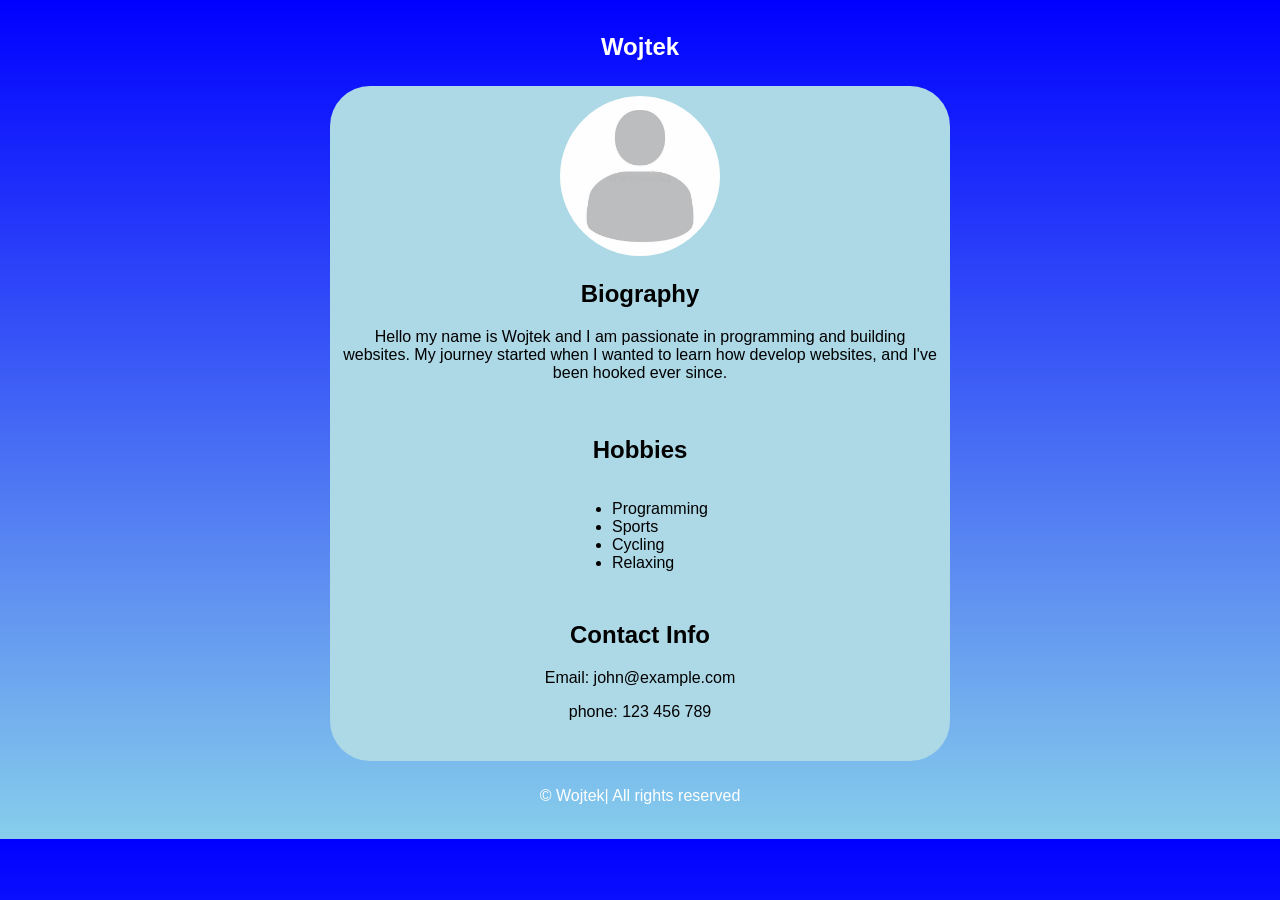
==== index.html @ b8719f5a "update" ====
<!DOCTYPE html>
<html lang="pl">
<head>
    <meta charset="UTF-8">
    <title>Personal Profile Page</title>

    <link rel="stylesheet" href="style.css">
</head>
<body>

    <header>
        <h2>Wojtek</h2>
    </header>    
    
    <section id="biography">
        <img src="pfp.jpg" alt="Profile Picture">
        <h1>Biography</h1>
        <p>Hello my name is Wojtek and I am passionate in programming and building websites. My journey started when I wanted to learn how develop websites, and I've been hooked ever since.</p>
    </section>

    <section id="hobbies">
        <h1>Hobbies</h1>
        <ul>
            <li>Programming</li>
            <li>Sports</li>
            <li>Cycling</li>
            <li>Relaxing</li>
        </ul>
    </section>

    <section id="info">
        <h1>Contact Info</h1>
        <p>Email: john@example.com</p>
        <p>phone: 123 456 789</p>
    </section>

    <footer>
        <p>&copy; Wojtek| All rights reserved</p>
    </footer>
    
</body>
</html>
---- style.css ----
* {
    font-family: Arial;
}
body {
    display: flex;
    flex-direction: column;
    justify-content: center;
    align-items: center;
}

#hobbies {
    width: 600px;
    background-color: lightblue;
    height: 165px;
    padding: 10px;
    display: flex;
    flex-direction: column;
    align-items: center;
}

header, section, footer {
  margin-bottom: 0;
  margin-top: 0;
}

body {
    background: linear-gradient(to bottom, blue, skyblue);
}

header {
    color: white;
    width: 100%;
    text-align: center;
    padding: 5px;
}

#biography {
    border-top-left-radius: 40px;
    border-top-right-radius: 40px;
    text-align: center;
    background-color: lightblue;
    height: 300px;
    width: 600px;
    padding: 10px;
}

#info {
    text-align: center;
    height: 150px;
    width: 600px;
    background-color: lightblue;
    padding: 10px;
    border-bottom-left-radius: 40px;
    border-bottom-right-radius: 40px;
}

footer {
    width: 100%;
    color: white;
    padding: 10px;
    text-align: center;
}

img {
    width: 160px;
    height: 160px;
    border-radius: 100%;
}
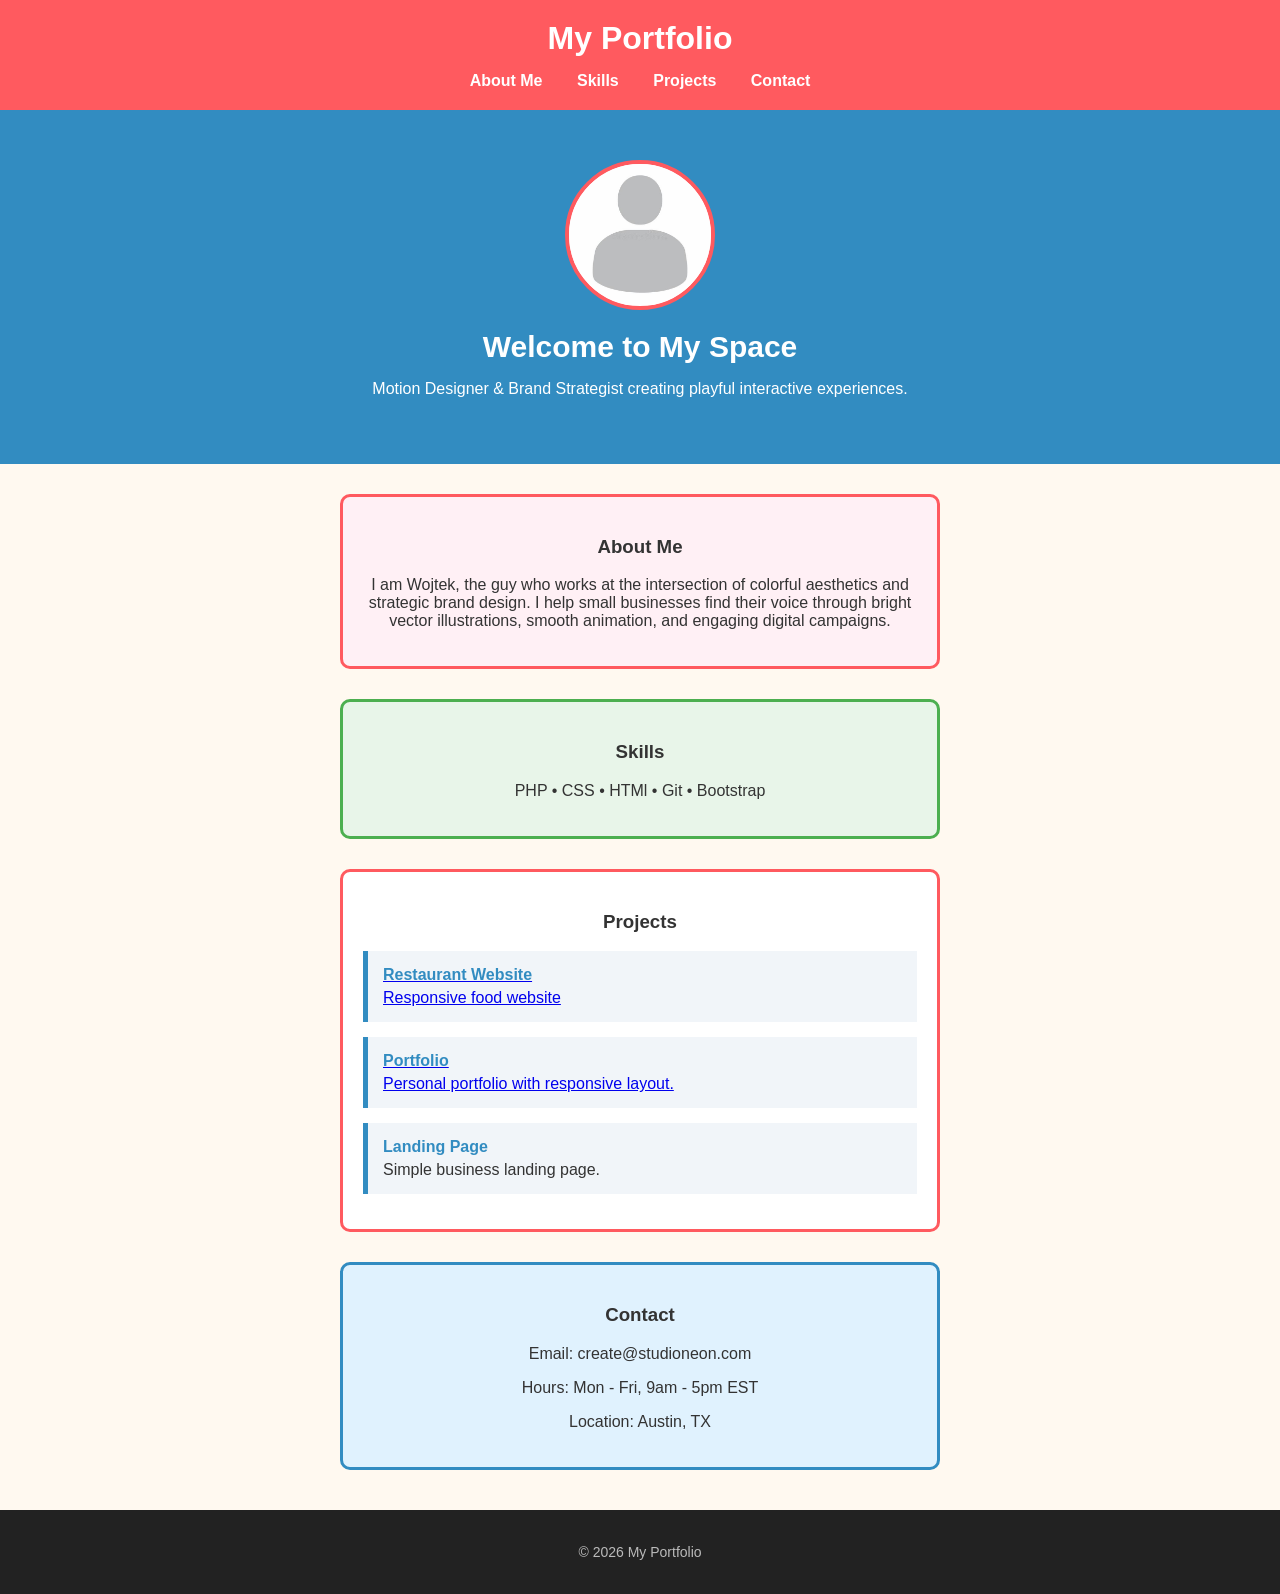
==== commit 88fa4f49: "update" ====
--- a/index.html
+++ b/index.html
@@ -1,42 +1,197 @@
 <!DOCTYPE html>
-<html lang="pl">
+<html lang="en">
 <head>
     <meta charset="UTF-8">
-    <title>Personal Profile Page</title>
+    <meta name="viewport" content="width=device-width, initial-scale=1.0">
+    <title>My Creative Space</title>
+    <style>
+        * {
+            box-sizing: border-box;
+        }
 
-    <link rel="stylesheet" href="style.css">
+        body {
+            background-color: #fff9f0;
+            color: #333333;
+            font-family: sans-serif;
+            margin: 0;
+            padding: 0;
+            text-align: center;
+        }
+
+        header {
+            background-color: #ff5a5f;
+            padding: 20px;
+        }
+
+        header h1 {
+            color: white;
+            margin: 0;
+        }
+
+        nav {
+            margin-top: 15px;
+        }
+
+        nav a {
+            color: white;
+            margin: 0 15px;
+            text-decoration: none;
+            font-weight: bold;
+        }
+
+        .hero {
+            background-color: #328cc1;
+            color: white;
+            padding: 50px 20px;
+        }
+
+        .profile-image {
+            width: 150px;
+            height: 150px;
+            background-color: #ffffff;
+            border: 4px solid #ff5a5f;
+            border-radius: 50%;
+            margin: 0 auto 20px auto;
+            display: flex;
+            align-items: center;
+            justify-content: center;
+            overflow: hidden;
+        }
+
+        .profile-image img {
+            width: 100%;
+            height: 100%;
+            object-fit: cover;
+        }
+
+        .placeholder-text {
+            color: #333333;
+            font-size: 14px;
+            font-weight: bold;
+        }
+
+        .hero h2 {
+            font-size: 30px;
+            margin: 0 0 10px 0;
+        }
+
+        .content-box {
+            background-color: white;
+            border: 3px solid #ff5a5f;
+            border-radius: 10px;
+            margin: 30px auto;
+            max-width: 600px;
+            padding: 20px;
+        }
+
+        .about-box {
+            background-color: #fff0f5;
+            border-color: #ff5a5f;
+        }
+
+        .skills-box {
+            background-color: #e8f5e9;
+            border-color: #4caf50;
+        }
+
+        .project-item {
+            background-color: #f1f5f9;
+            border-left: 5px solid #328cc1;
+            margin-bottom: 15px;
+            padding: 15px;
+            text-align: left;
+        }
+
+        .project-item h4 {
+            margin: 0 0 5px 0;
+            color: #328cc1;
+        }
+
+        .project-item p {
+            margin: 0;
+        }
+
+        .contact-box {
+            background-color: #e0f2fe;
+            border-color: #328cc1;
+        }
+
+        footer {
+            background-color: #222222;
+            color: #bbbbbb;
+            padding: 20px;
+            margin-top: 40px;
+            font-size: 14px;
+        }
+    </style>
 </head>
 <body>
 
     <header>
-        <h2>Wojtek</h2>
-    </header>    
-    
-    <section id="biography">
-        <img src="pfp.jpg" alt="Profile Picture">
-        <h1>Biography</h1>
-        <p>Hello my name is Wojtek and I am passionate in programming and building websites. My journey started when I wanted to learn how develop websites, and I've been hooked ever since.</p>
-    </section>
+        <h1>My Portfolio</h1>
+        <nav>
+            <a href="#about">About Me</a>
+            <a href="#skills">Skills</a>
+            <a href="#projects">Projects</a>
+            <a href="#contact">Contact</a>
+        </nav>
+    </header>
 
-    <section id="hobbies">
-        <h1>Hobbies</h1>
-        <ul>
-            <li>Programming</li>
-            <li>Sports</li>
-            <li>Cycling</li>
-            <li>Relaxing</li>
-        </ul>
-    </section>
+    <div class="hero">
+        <div class="profile-image">
+            <span class="placeholder-text">
+                <img src="pfp.jpg" alt="Profile Picture">
+            </span>
+        </div>
+        <h2>Welcome to My Space</h2>
+        <p>Motion Designer & Brand Strategist creating playful interactive experiences.</p>
+    </div>
 
-    <section id="info">
-        <h1>Contact Info</h1>
-        <p>Email: john@example.com</p>
-        <p>phone: 123 456 789</p>
-    </section>
+    <div id="about" class="content-box about-box">
+        <h3>About Me</h3>
+        <p>I am Wojtek, the guy who works at the intersection of colorful aesthetics and strategic brand design. I help small businesses find their voice through bright vector illustrations, smooth animation, and engaging digital campaigns.</p>
+    </div>
+
+    <div id="skills" class="content-box skills-box">
+        <h3>Skills</h3>
+        <p>PHP &bull; CSS &bull; HTMl &bull; Git &bull; Bootstrap</p>
+    </div>
+
+    <div id="projects" class="content-box">
+        <h3>Projects</h3>
+        
+        <a href="restaurant/index.html">
+            <div class="project-item">
+                <h4>Restaurant Website</h4>
+                <p>Responsive food website</p>
+            </div>
+        </a>
+        
+
+        <a href="profile page/index.html">
+            <div class="project-item">
+                <h4>Portfolio</h4>
+                <p>Personal portfolio with responsive layout.</p>
+            </div>
+        </a>
+        
+
+        <div class="project-item">
+            <h4>Landing Page</h4>
+            <p>Simple business landing page.</p>
+        </div>
+    </div>
+
+    <div id="contact" class="content-box contact-box">
+        <h3>Contact</h3>
+        <p>Email: create@studioneon.com</p>
+        <p>Hours: Mon - Fri, 9am - 5pm EST</p>
+        <p>Location: Austin, TX</p>
+    </div>
 
     <footer>
-        <p>&copy; Wojtek| All rights reserved</p>
+        <p>&copy; 2026 My Portfolio</p>
     </footer>
-    
+
 </body>
 </html>
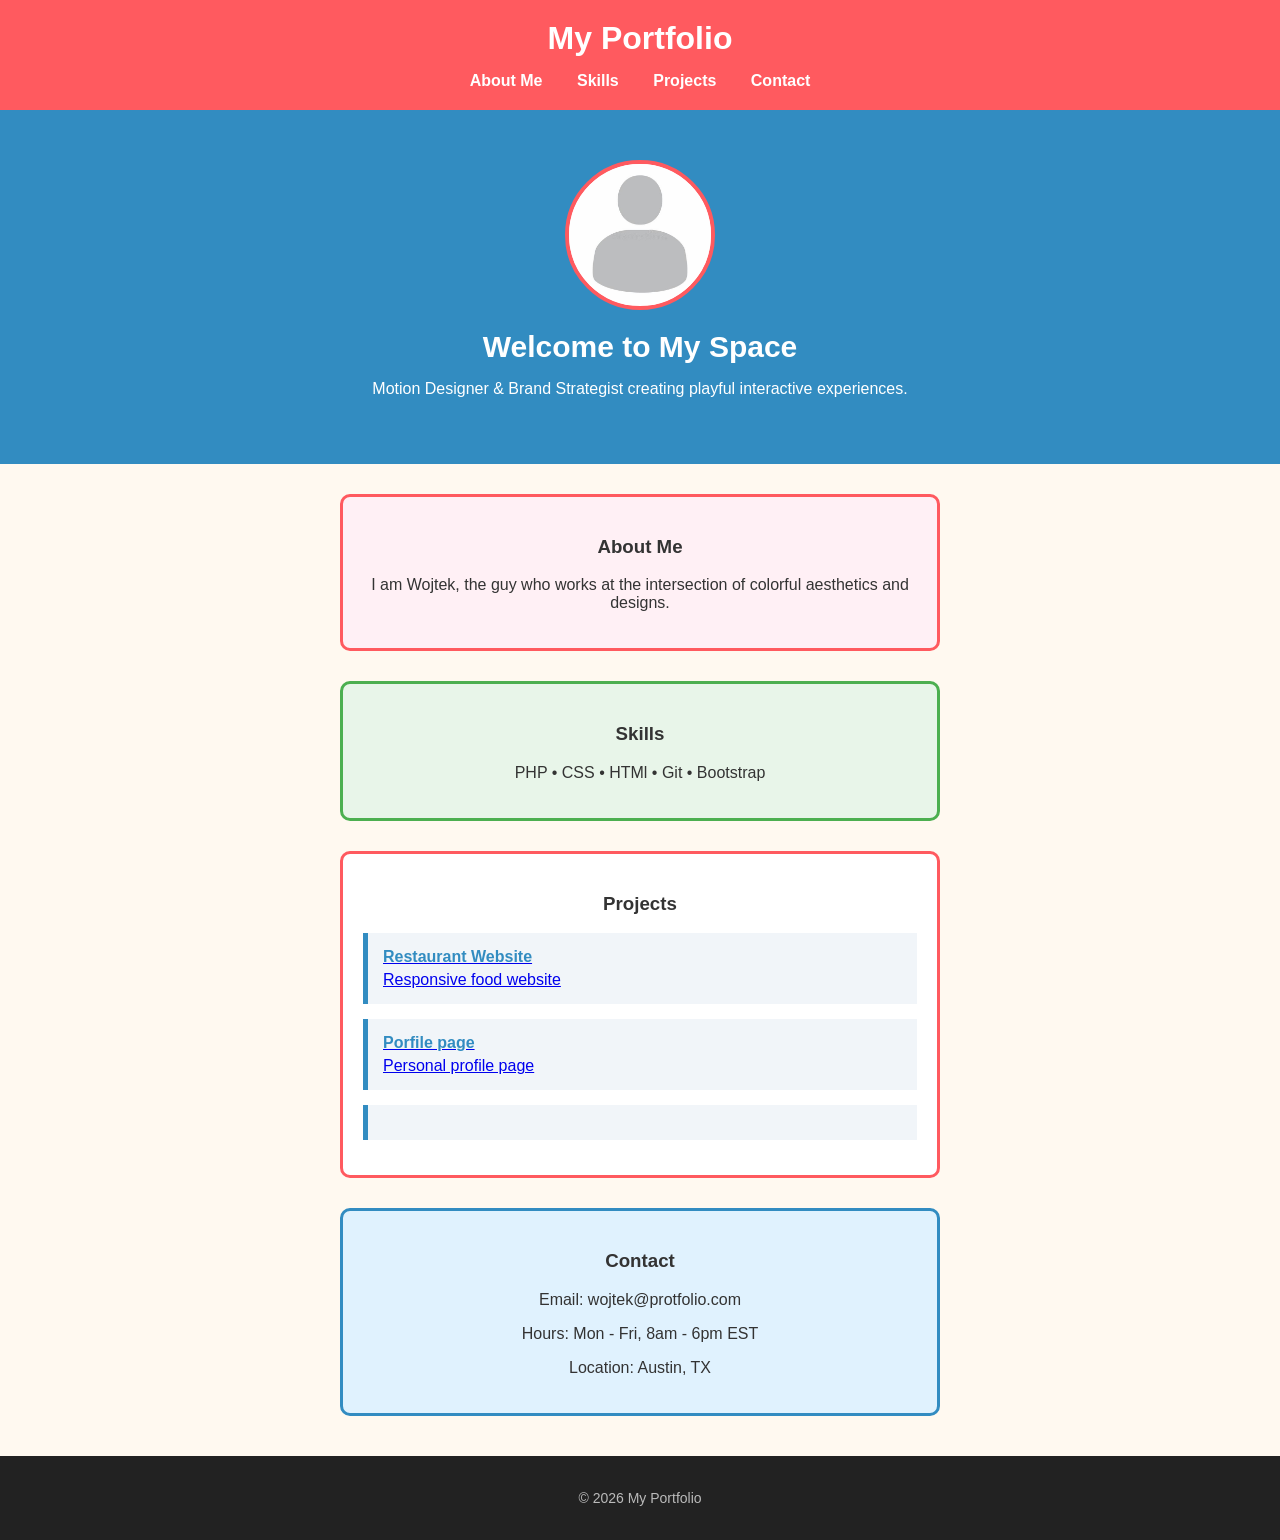
==== commit bf07d5ae: "update" ====
--- a/index.html
+++ b/index.html
@@ -149,7 +149,7 @@
 
     <div id="about" class="content-box about-box">
         <h3>About Me</h3>
-        <p>I am Wojtek, the guy who works at the intersection of colorful aesthetics and strategic brand design. I help small businesses find their voice through bright vector illustrations, smooth animation, and engaging digital campaigns.</p>
+        <p>I am Wojtek, the guy who works at the intersection of colorful aesthetics and designs.</p>
     </div>
 
     <div id="skills" class="content-box skills-box">
@@ -170,22 +170,22 @@
 
         <a href="profile page/index.html">
             <div class="project-item">
-                <h4>Portfolio</h4>
-                <p>Personal portfolio with responsive layout.</p>
+                <h4>Porfile page</h4>
+                <p>Personal profile page</p>
             </div>
         </a>
         
 
         <div class="project-item">
-            <h4>Landing Page</h4>
-            <p>Simple business landing page.</p>
+            <h4></h4>
+            <p></p>
         </div>
     </div>
 
     <div id="contact" class="content-box contact-box">
         <h3>Contact</h3>
-        <p>Email: create@studioneon.com</p>
-        <p>Hours: Mon - Fri, 9am - 5pm EST</p>
+        <p>Email: wojtek@protfolio.com</p>
+        <p>Hours: Mon - Fri, 8am - 6pm EST</p>
         <p>Location: Austin, TX</p>
     </div>
 
